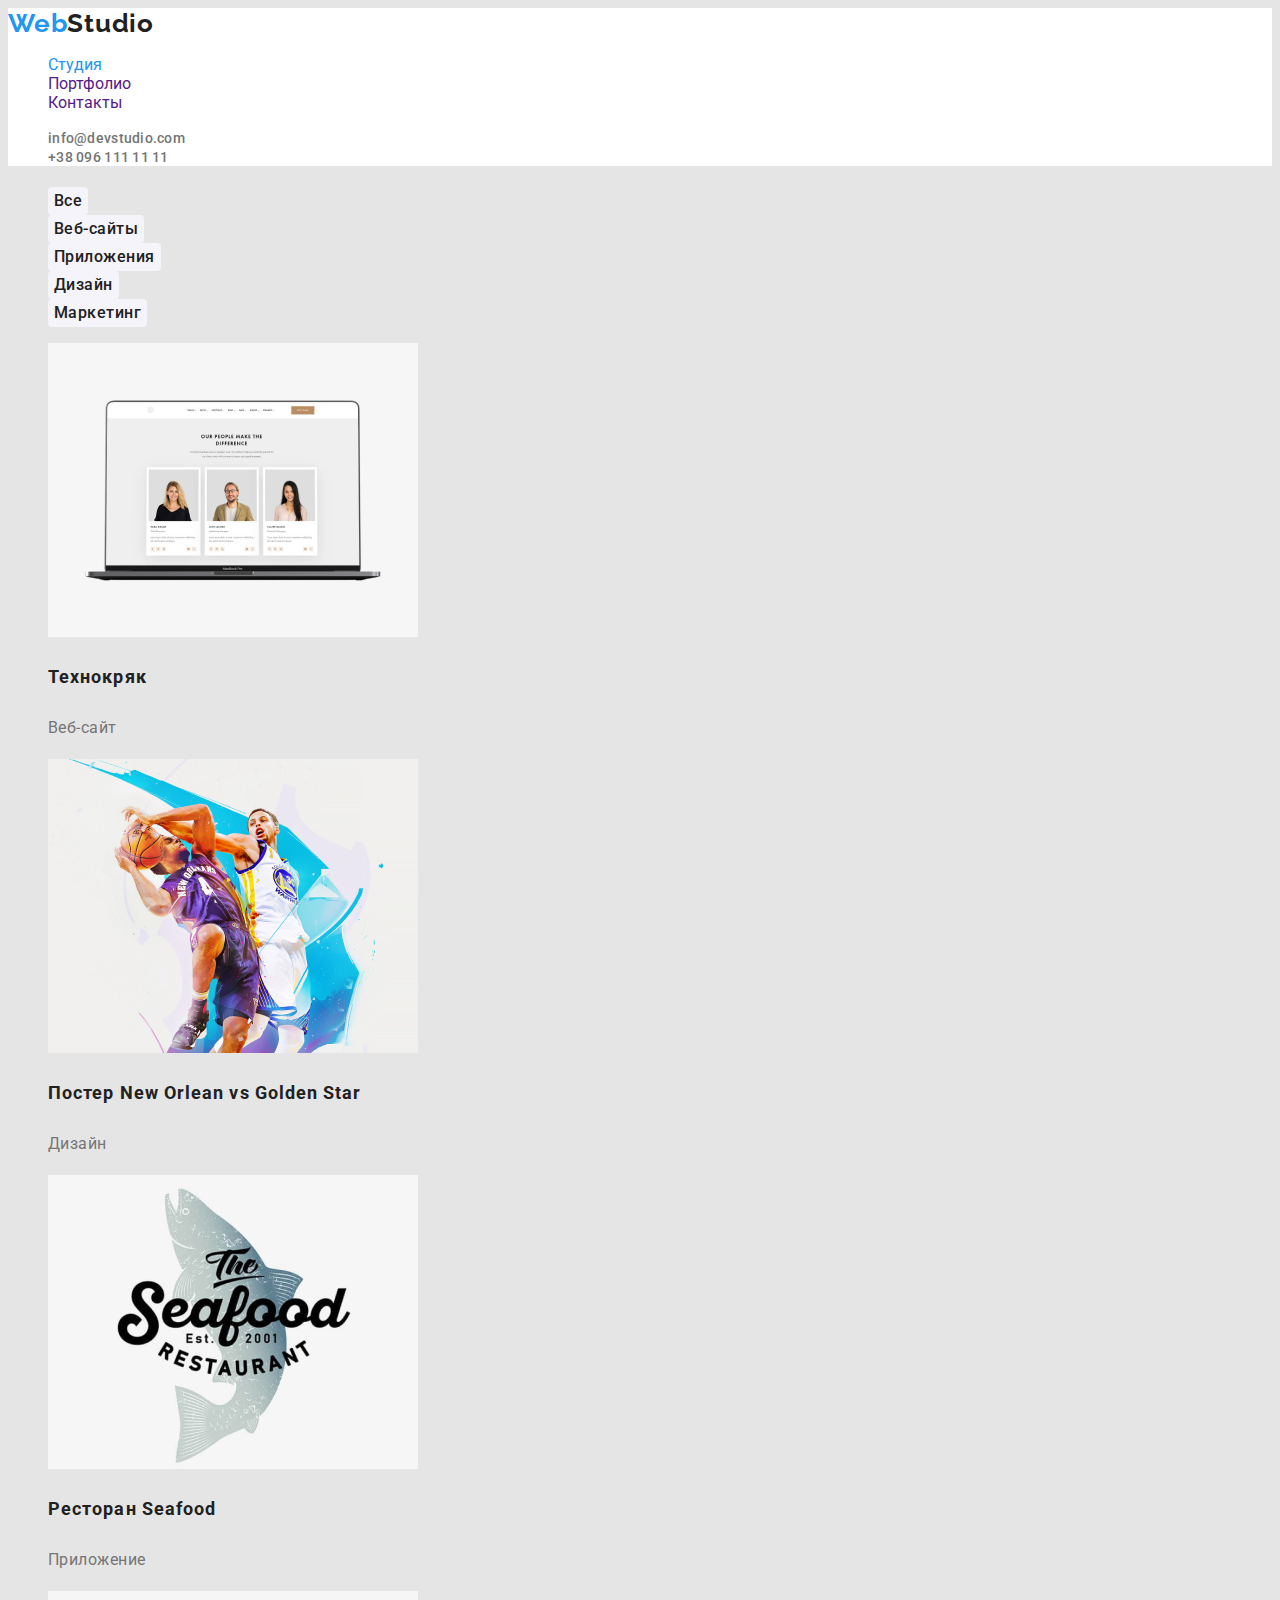
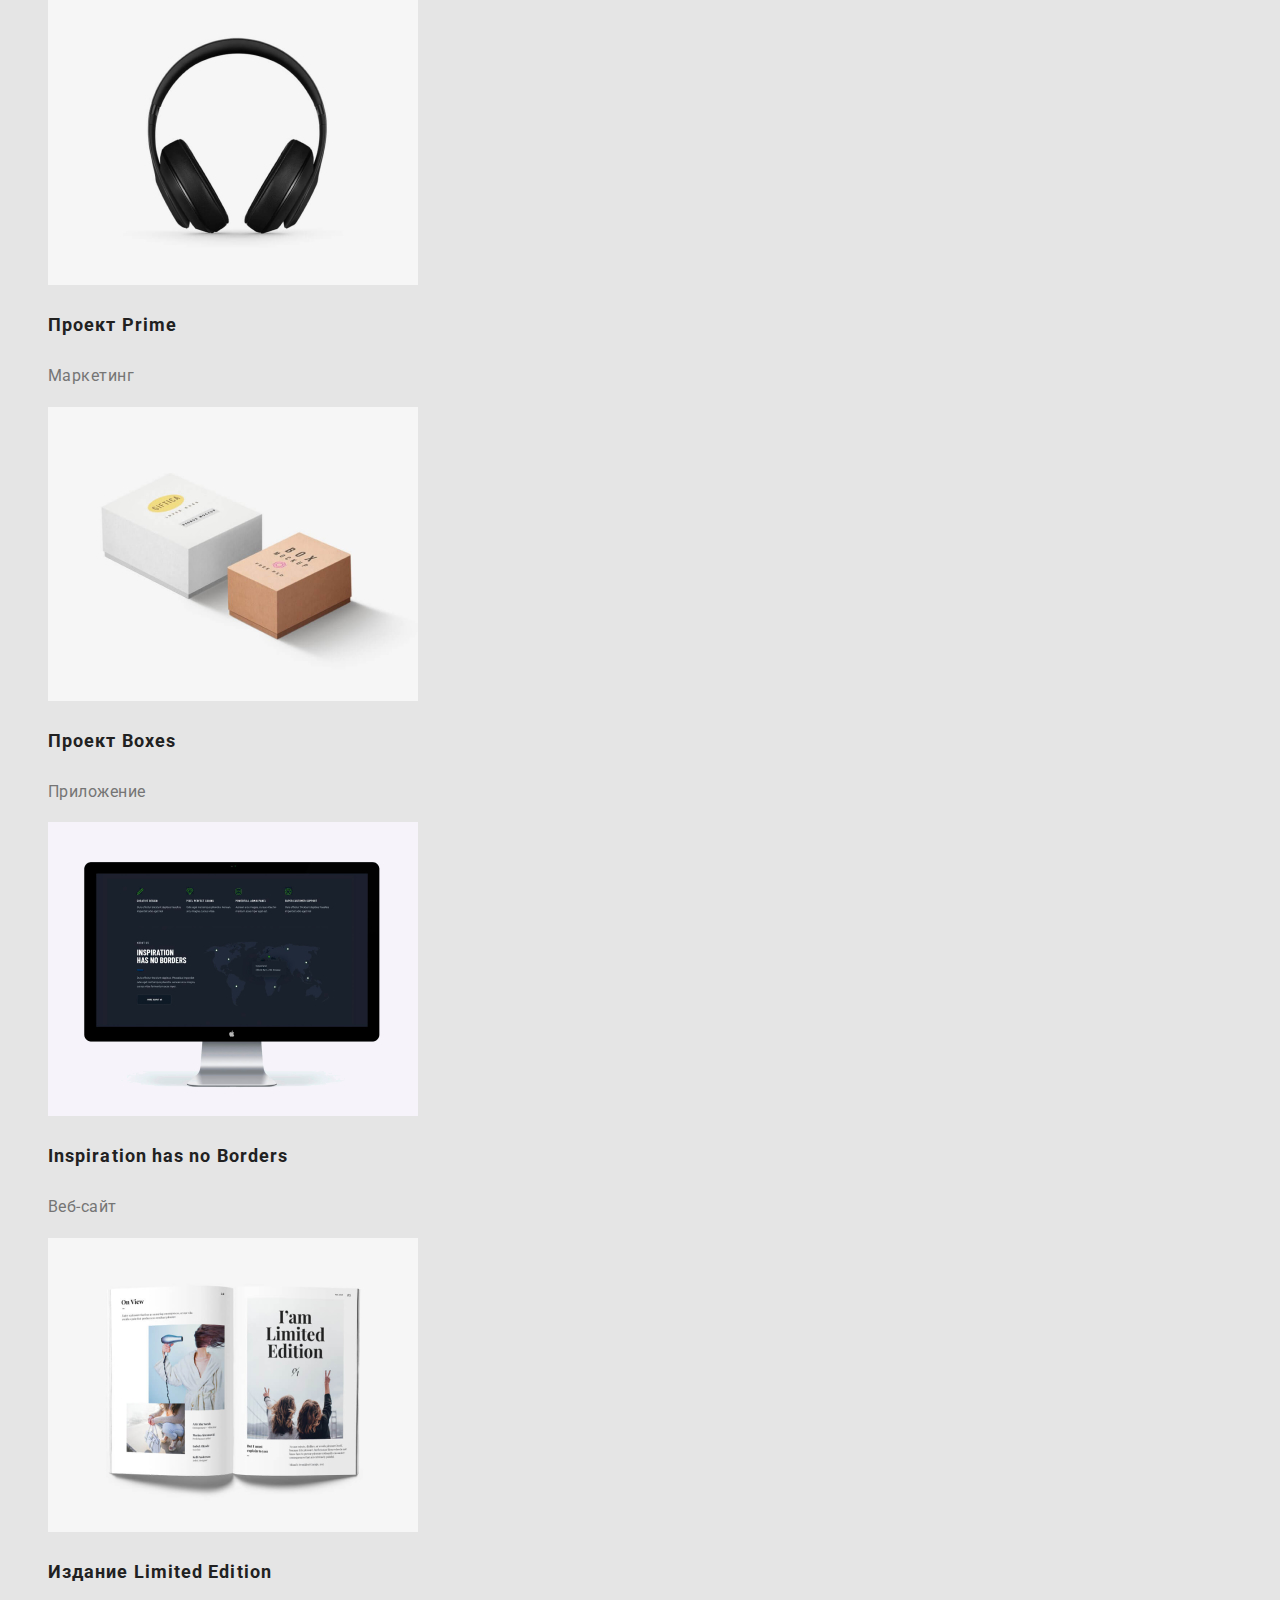
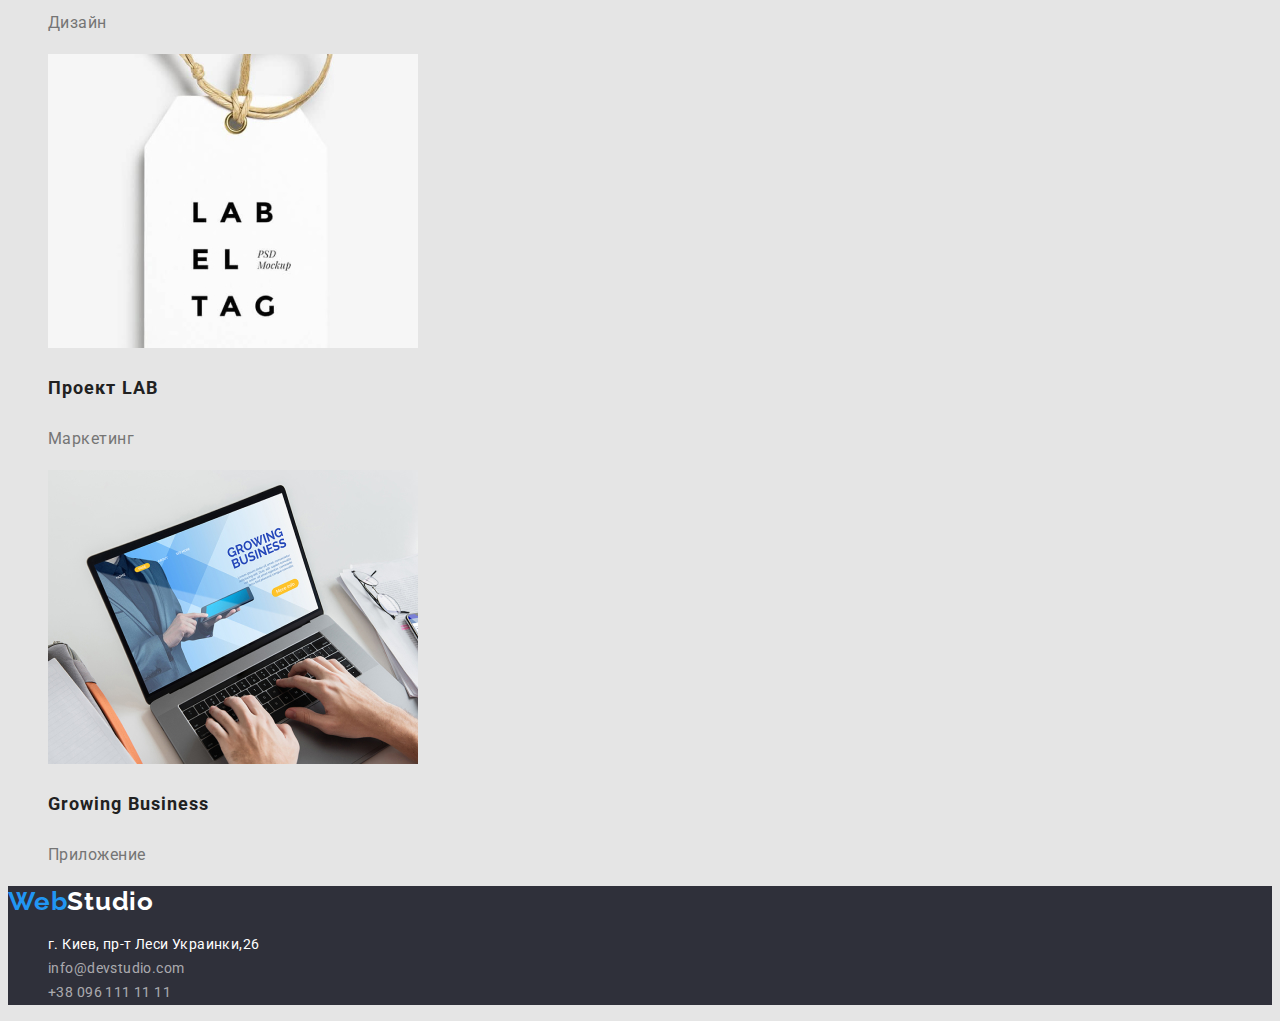
==== portfolio.html @ 3887c376 "друга ДЗ, варінт1" ====
<!DOCTYPE html>
<html lang="ru">
<head>
    <meta charset="UTF-8">
    <meta http-equiv="X-UA-Compatible" content="IE=edge">
    <meta name="viewport" content="width=device-width, initial-scale=1.0">
    <title>portfolio</title>
    <style>
         a {
            text-decoration: none;
        }
    </style>
    <link rel="preconnect" href="https://fonts.googleapis.com">
    <link rel="preconnect" href="https://fonts.gstatic.com" crossorigin>
    <link href="https://fonts.googleapis.com/css2?family=Raleway:wght@700&family=Roboto:wght@400;500;700;900&display=swap" rel="stylesheet">
    <link rel="stylesheet" href="./css/styles.css">
</head>
<body class="page">
<!--хедер-->
    <header class="page-header">
            <nav class="nav">
                <a href="/" class="logo"><span class="logos">Web</span>Studio</a>
                <ul class="site-nav list">
                    <li><a href="" class="link current">Студия</a></li>
                    <li><a href="" class="link">Портфолио</a></li>
                    <li><a href="" class="link">Контакты</a></li>
                </ul>
            </nav>
            <ul class="contacts list">
                <li><a href="info@devstudio.com" class="contact">info@devstudio.com</a></li>
                <li><a href="tel:+380961111111" class="contact">+38 096 111 11 11</a></li>
            </ul>
    </header>
<!--головний контент сторінки-->
    <main class="main">
        <h1 class="buttons-title"></h1>
            <ul class="button-items list">
                <li class="button-item">
                    <button type="button" class="button-primery">Все</button>
                </li>
                <li class="button-item">
                    <button type="button" class="button-primery">Веб-сайты</button>
                </li>
                <li class="button-item">
                    <button type="button" class="button-primery">Приложения</button>
                </li>
                <li class="button-item">
                    <button type="button" class="button-primery">Дизайн</button>
                </li>
                <li class="button-item">
                    <button type="button" class="button-primery">Маркетинг</button>
                </li>
            </ul>
        
            <!--Наши проекты-->
            <ul class="project-list list">
                <li class="project-item">
                    <img src="./images/portfolio1.jpg" alt="фото Технокряк" width="370">
                    <h3 class="headline-portfolio">Технокряк</h3>
                    <p class="tagline-portfolio">Веб-сайт</p>
                </li>
                <li class="project-item">
                    <img src="./images/portfolio2.jpg" alt="фото Постер New Orlean vs Golden Star" width="370">
                    <h3 class="headline-portfolio">Постер New Orlean vs Golden Star</h3>
                    <p class="tagline-portfolio">Дизайн</p>
                </li>
                <li class="project-item">
                    <img src="./images/portfolio3.jpg" alt="фото Ресторан Seafood" width="370">
                    <h3 class="headline-portfolio">Ресторан Seafood</h3>
                    <p class="tagline-portfolio">Приложение</p>
                </li>
                <li class="project-item">
                    <img src="./images/portfolio4.jpg" alt="фото Проект Prime<" width="370">
                    <h3 class="headline-portfolio">Проект Prime</h3>
                    <p class="tagline-portfolio">Маркетинг</p>
                </li>
                <li class="project-item">
                    <img src="./images/portfolio5.jpg" alt="фото Проект Boxes" width="370">
                    <h3 class="headline-portfolio">Проект Boxes</h3>
                    <p class="tagline-portfolio">Приложение</p>
                </li>
                <li class="project-item">
                    <img src="./images/portfolio6.jpg" alt="фото Inspiration has no Borders" width="370">
                    <h3 class="headline-portfolio">Inspiration has no Borders</h3>
                    <p class="tagline-portfolio">Веб-сайт</p>
                </li>
                <li class="project-item">
                    <img src="./images/portfolio7.jpg" alt="фото Издание Limited Edition" width="370">
                    <h3 class="headline-portfolio">Издание Limited Edition</h3>
                    <p class="tagline-portfolio">Дизайн</p>
                </li>
                <li class="project-item">
                    <img src="./images/portfolio8.jpg" alt="фото Проект LAB" width="370">
                    <h3 class="headline-portfolio">Проект LAB</h3>
                    <p class="tagline-portfolio">Маркетинг</p>
                </li>
                <li class="project-item">
                    <img src="./images/portfolio9.jpg" alt="фото Growing Business" width="370">
                    <h3 class="headline-portfolio">Growing Business</h3>
                    <p class="tagline-portfolio">Приложение</p>
                </li>
            </ul>
    </main>
<!--футер-->
    <footer class="footer-menu">
         <a href="/" class="footer-logo"> <span class="logos">Web</span>Studio</a>
         <address class="address">
            <ul class="address-list list">
                <li><a class="footer-address" href="https://goo.gl/maps/79SEyr8F4r5ZJnbD9">г. Киев, пр-т Леси Украинки,26</a></li>
                <li><a class="footer-contact" href="mailto:info@devstudio.com">info@devstudio.com</a></li>
                <li><a class="footer-contact" href="tel:+380961111111">+38 096 111 11 11</a></li>
             </ul>
          </address>
    </footer>
</body>
</html>
---- css/styles.css ----
:root {
  --primary-text-color: #212121;
  --secondory-text-color: #757575;
  --text-title-color: #ffffff;
  --accent-color: #2196f3;
  --primary-bg-color: #ffffff;
  --secondary-bg-color: #f5f4fa;
  --top-line-bg-color: #e5e5e5;
  --footer-bg-color: #2f303a;
}

.page {
  font-family: Roboto, sans-serif;
  color: var(--primary-text-color);
  background-color: var(--top-line-bg-color);
}

.list {
  list-style: none;
}

/* ------Стилі для index.html------ */

/* ------хедер------ */
.page-header {
  background-color: var(--primary-bg-color);
}
.logo {
  font-family: "Raleway";
  font-weight: 700;
  font-size: 26px;
  line-height: 1.19;
  letter-spacing: 0.03em;
  color: var(--primary-text-color);
}

.logos {
  color: var(--accent-color);
}

.link .site-nav {
  font-weight: 500;
  font-size: 14px;
  line-height: 1.4;
  letter-spacing: 0.02em;
  color: var(--primary-text-color);
}

.site-nav .link:hover,
.site-nav .link:focus {
  color: var(--accent-color);
}

.current {
  color: var(--accent-color);
}

.contacts .contact {
  font-weight: 500;
  font-size: 14px;
  line-height: 1.14;
  letter-spacing: 0.02em;
  color: var(--secondory-text-color);
}
.contacts .contact:hover,
.contacts .contact:focus {
  color: var(--accent-color);
}

/* ------секція герой------ */

.hero {
  background-color: var(--footer-bg-color);
}

.hero-title {
  font-weight: 900;
  font-size: 44px;
  line-height: 1.36;
  text-align: center;
  letter-spacing: 0.06em;
  text-transform: uppercase;
  color: var(--text-title-color);
}

.button {
  font-family: Roboto;
  font-weight: bold;
  font-size: 16px;
  line-height: 1.87;
  display: flex;
  align-items: center;
  text-align: center;
  letter-spacing: 0.06em;
  color: var(--text-title-color);
  background-color: var(--accent-color);
  cursor: pointer;
  border-radius: 4px;
  border-width: 0;
}

/* ------фішки компанії------ */

.visually-hidden {
  position: absolute;
  white-space: nowrap;
  width: 1px;
  height: 1px;
  overflow: hidden;
  border: 0;
  padding: 0;
  clip: rect(0 0 0 0);
  clip-path: inset(50%);
  margin: -1px;
}

.title {
  font-family: Roboto;
  font-style: normal;
  font-weight: 700;
  font-size: 14px;
  line-height: 1.14;
  letter-spacing: 0.03em;
  text-transform: uppercase;
  color: var(--primary-text-color);
}

.text {
  font-family: Roboto;
  font-style: normal;
  font-weight: 400;
  font-size: 14px;
  line-height: 1.71;
  letter-spacing: 0.03em;
  color: var(--secondory-text-color);
}

.feature-list .title {
  color: var(--primary-text-color);
}

.feature-list .text {
  color: var(--secondory-text-color);
}

/* ------діяльність компанії------ */

.work {
  font-family: "Roboto";
  font-style: normal;
  font-weight: 700;
  font-size: 36px;
  line-height: 1.16;
  text-align: center;
  letter-spacing: 0.03em;
  color: var(--primary-text-color);
}

/* ------члени компанії------ */

.user {
  background-color: var(--secondary-bg-color);
}

.galery {
  font-family: "Roboto";
  font-style: normal;
  font-weight: 700;
  font-size: 36px;
  line-height: 1.16;
  text-align: center;
  letter-spacing: 0.03em;
  color: var(--primary-text-color);
}

.galery-item {
  background-color: var(--primary-bg-color);
}

.headline {
  font-weight: 500;
  font-size: 16px;
  line-height: 19px;
  text-align: center;
  letter-spacing: 0.03em;
  color: var(--primary-text-color);
}

.tagline {
  font-weight: 400;
  font-size: 16px;
  line-height: 19px;
  text-align: center;
  letter-spacing: 0.03em;
  color: var(--secondory-text-color);
}

/* ------футер------ */

.footer-menu {
  background-color: var(--footer-bg-color);
}

.footer-logo {
  font-family: Raleway;
  font-style: normal;
  font-weight: 700;
  font-size: 26px;
  line-height: 1.19;
  letter-spacing: 0.03em;
  color: var(--text-title-color);
}

.footer-address {
  font-family: "Roboto";
  font-style: normal;
  font-weight: 400;
  font-size: 14px;
  line-height: 1.71;
  letter-spacing: 0.03em;
  color: var(--text-title-color);
}

.footer-contact {
  font-family: "Roboto";
  font-style: normal;
  font-weight: 400;
  font-size: 14px;
  line-height: 1.71;
  letter-spacing: 0.03em;
  color: rgba(255, 255, 255, 0.6);
}
.address-list .footer-address:focus,
.address-list .footer-address:hover {
  color: var(--accent-color);
}

.footer-contact:focus,
.footer-contact:hover {
  color: var(--accent-color);
}

/* ------CSS для portfolio.html------ */
/* ------хедер підтягує стилі з CSS index.html ------ */
/* ------кнопки------ */
.button-primery {
  font-family: "Roboto";
  font-style: normal;
  font-weight: 500;
  font-size: 16px;
  line-height: 1.62;
  text-align: center;
  letter-spacing: 0.03em;
  color: var(--primary-text-color);
  cursor: pointer;
  border-radius: 4px;
  border-width: 0;
}

.button-primery {
  background-color: var(--secondary-bg-color);
}

.button-primery:hover,
.button-primery:focus {
  color: var(--text-title-color);
  background-color: var(--accent-color);
}

/* ------Наши проекты------ */

.project-item {
  background-color: var (--primary-bg-color);
}
.headline-portfolio {
  font-family: "Roboto";
  font-style: normal;
  font-weight: 700;
  font-size: 18px;
  line-height: 2;
  letter-spacing: 0.06em;
  color: var(--primary-text-color);
}

.tagline-portfolio {
  font-family: "Roboto";
  font-style: normal;
  font-weight: 400;
  font-size: 16px;
  line-height: 1.87;
  letter-spacing: 0.03em;
  color: var(--secondory-text-color);
}

/* ------футер підтягує стилі з CSS index.html------ */
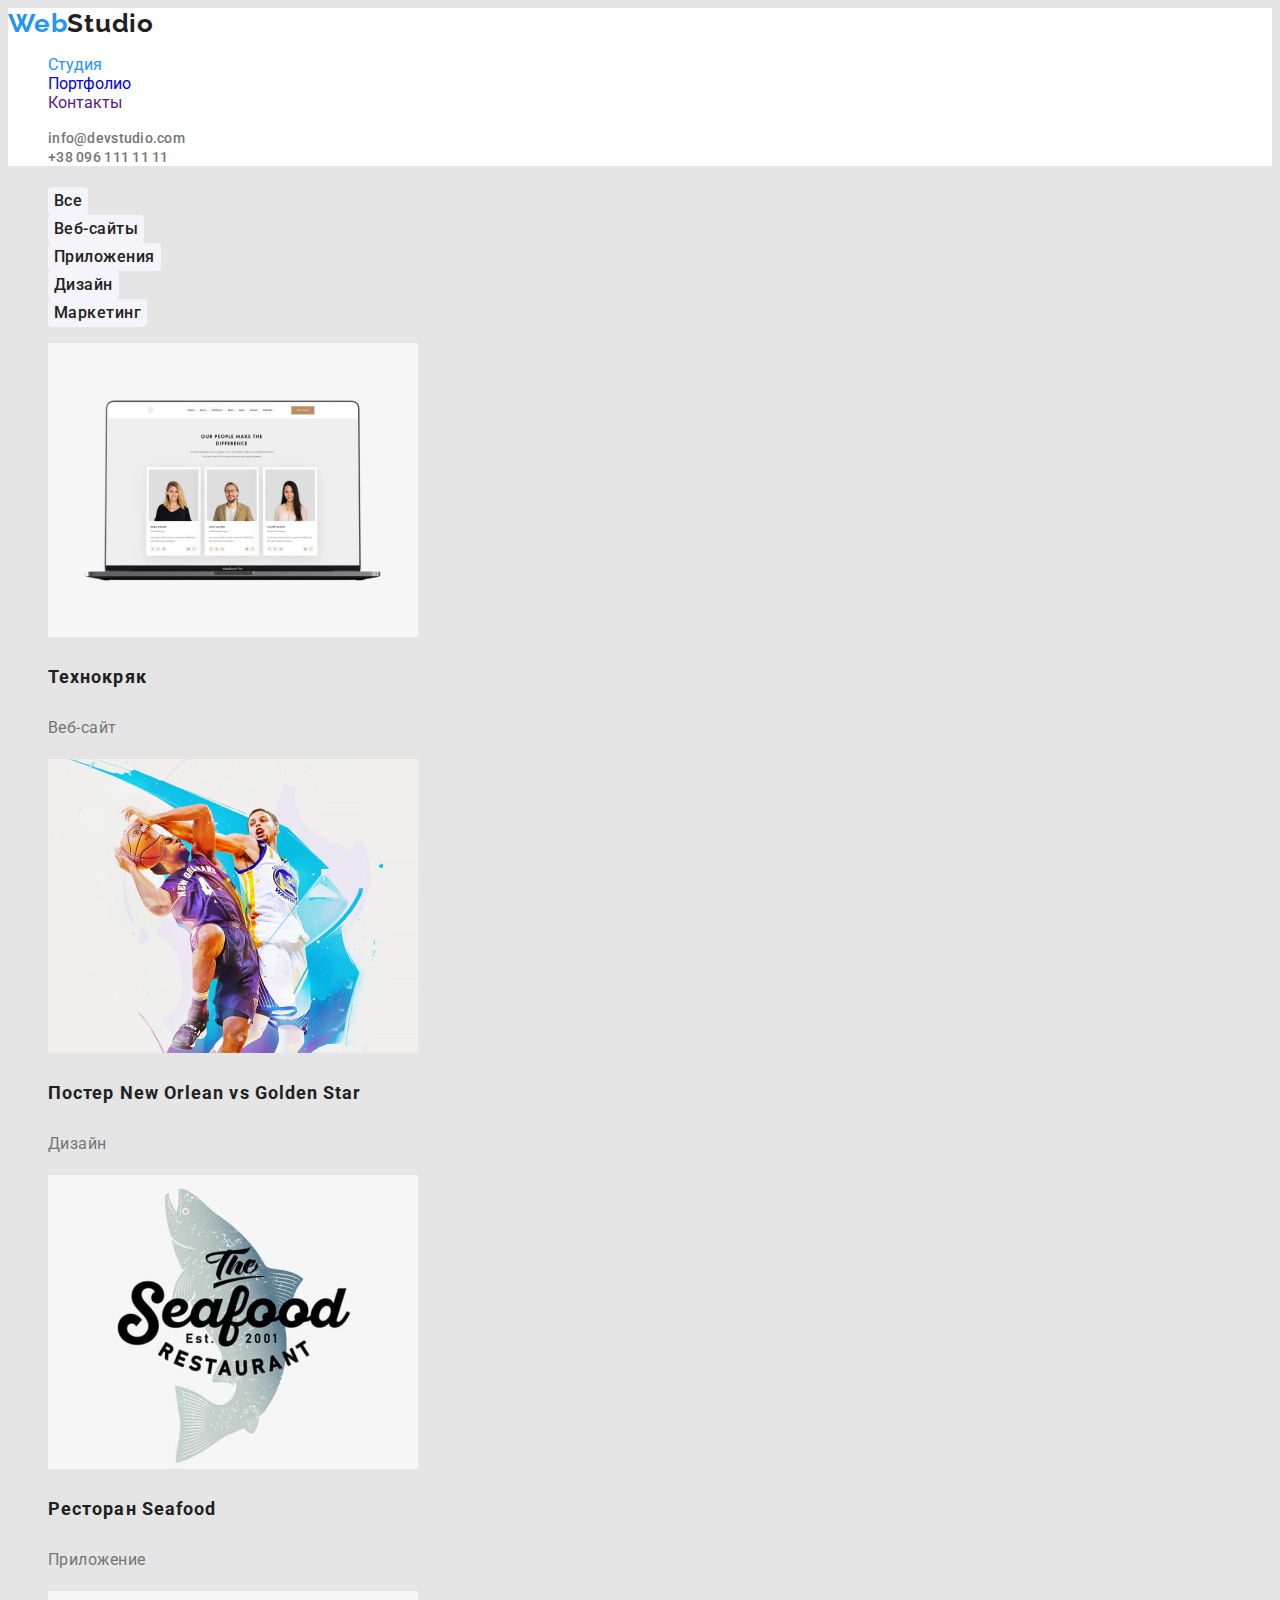
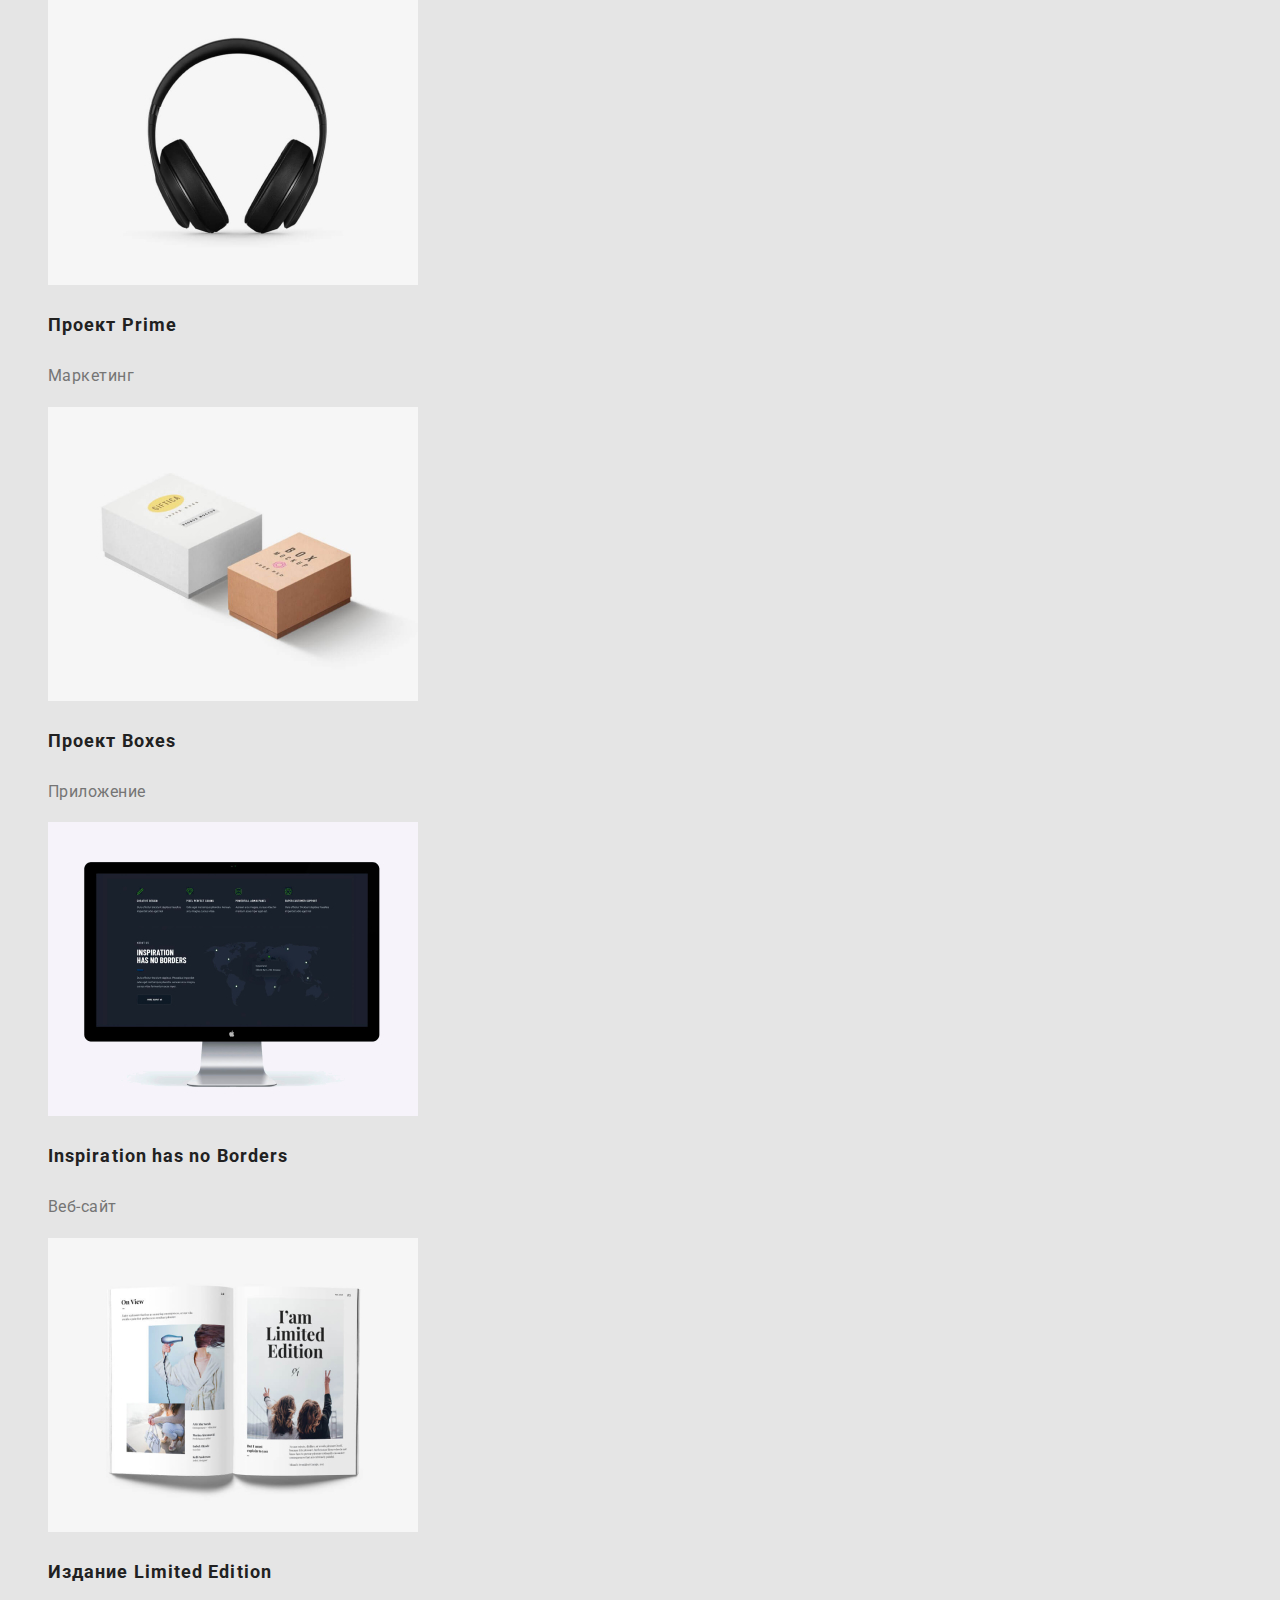
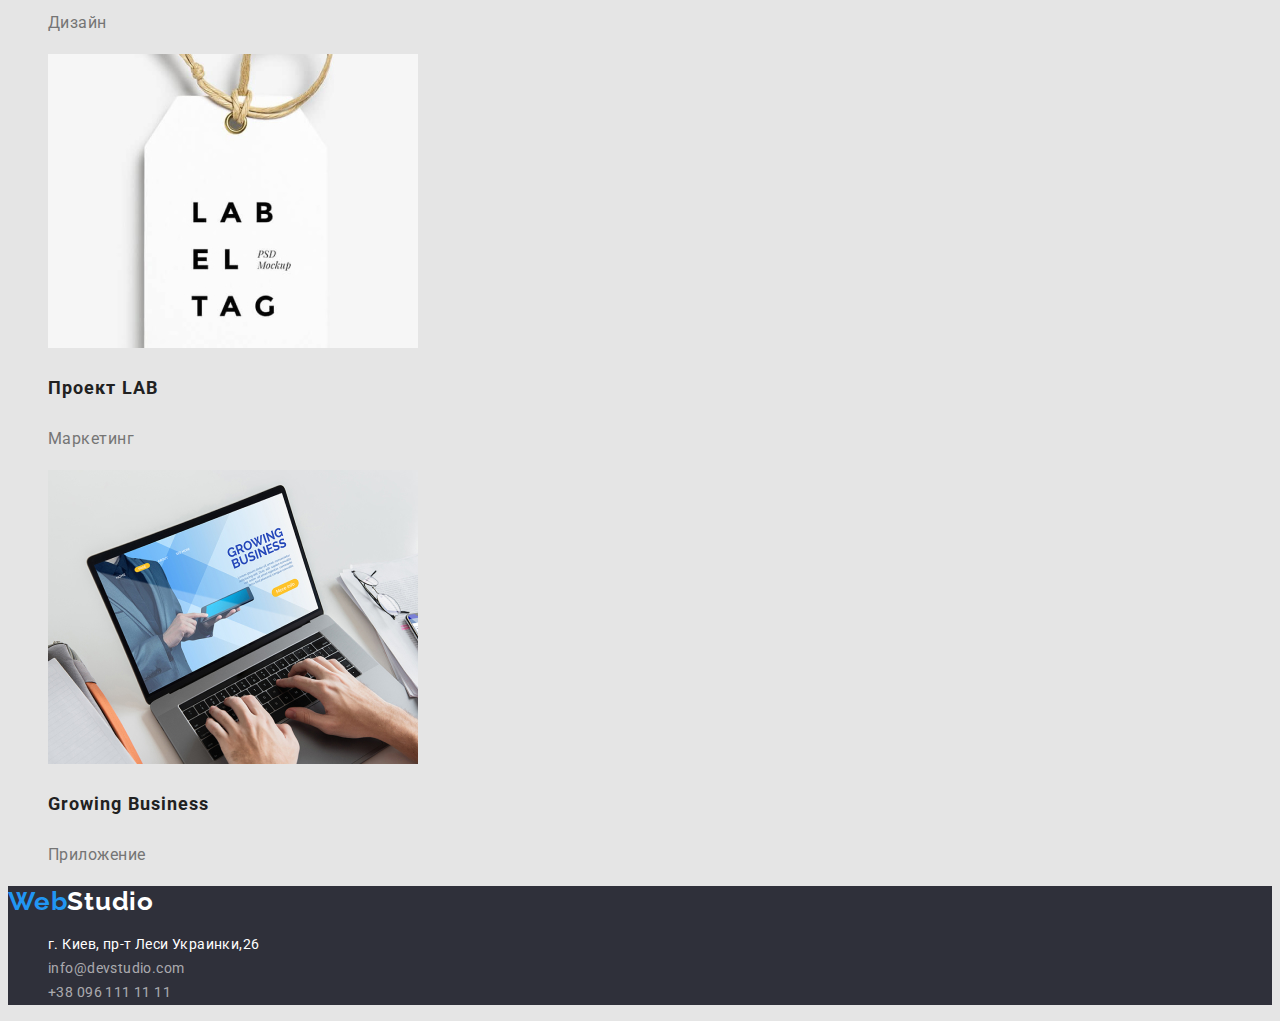
==== commit cd3c3c0e: "Додали посилання для переходів на студію і портфоліо" ====
--- a/portfolio.html
+++ b/portfolio.html
@@ -21,8 +21,8 @@
             <nav class="nav">
                 <a href="/" class="logo"><span class="logos">Web</span>Studio</a>
                 <ul class="site-nav list">
-                    <li><a href="" class="link current">Студия</a></li>
-                    <li><a href="" class="link">Портфолио</a></li>
+                    <li><a href="./index.html" class="link current">Студия</a></li>
+                    <li><a href="./portfolio.html" class="link">Портфолио</a></li>
                     <li><a href="" class="link">Контакты</a></li>
                 </ul>
             </nav>
--- a/css/styles.css
+++ b/css/styles.css
@@ -241,7 +241,9 @@
 }
 
 /* ------CSS для portfolio.html------ */
+
 /* ------хедер підтягує стилі з CSS index.html ------ */
+
 /* ------кнопки------ */
 .button-primery {
   font-family: "Roboto";
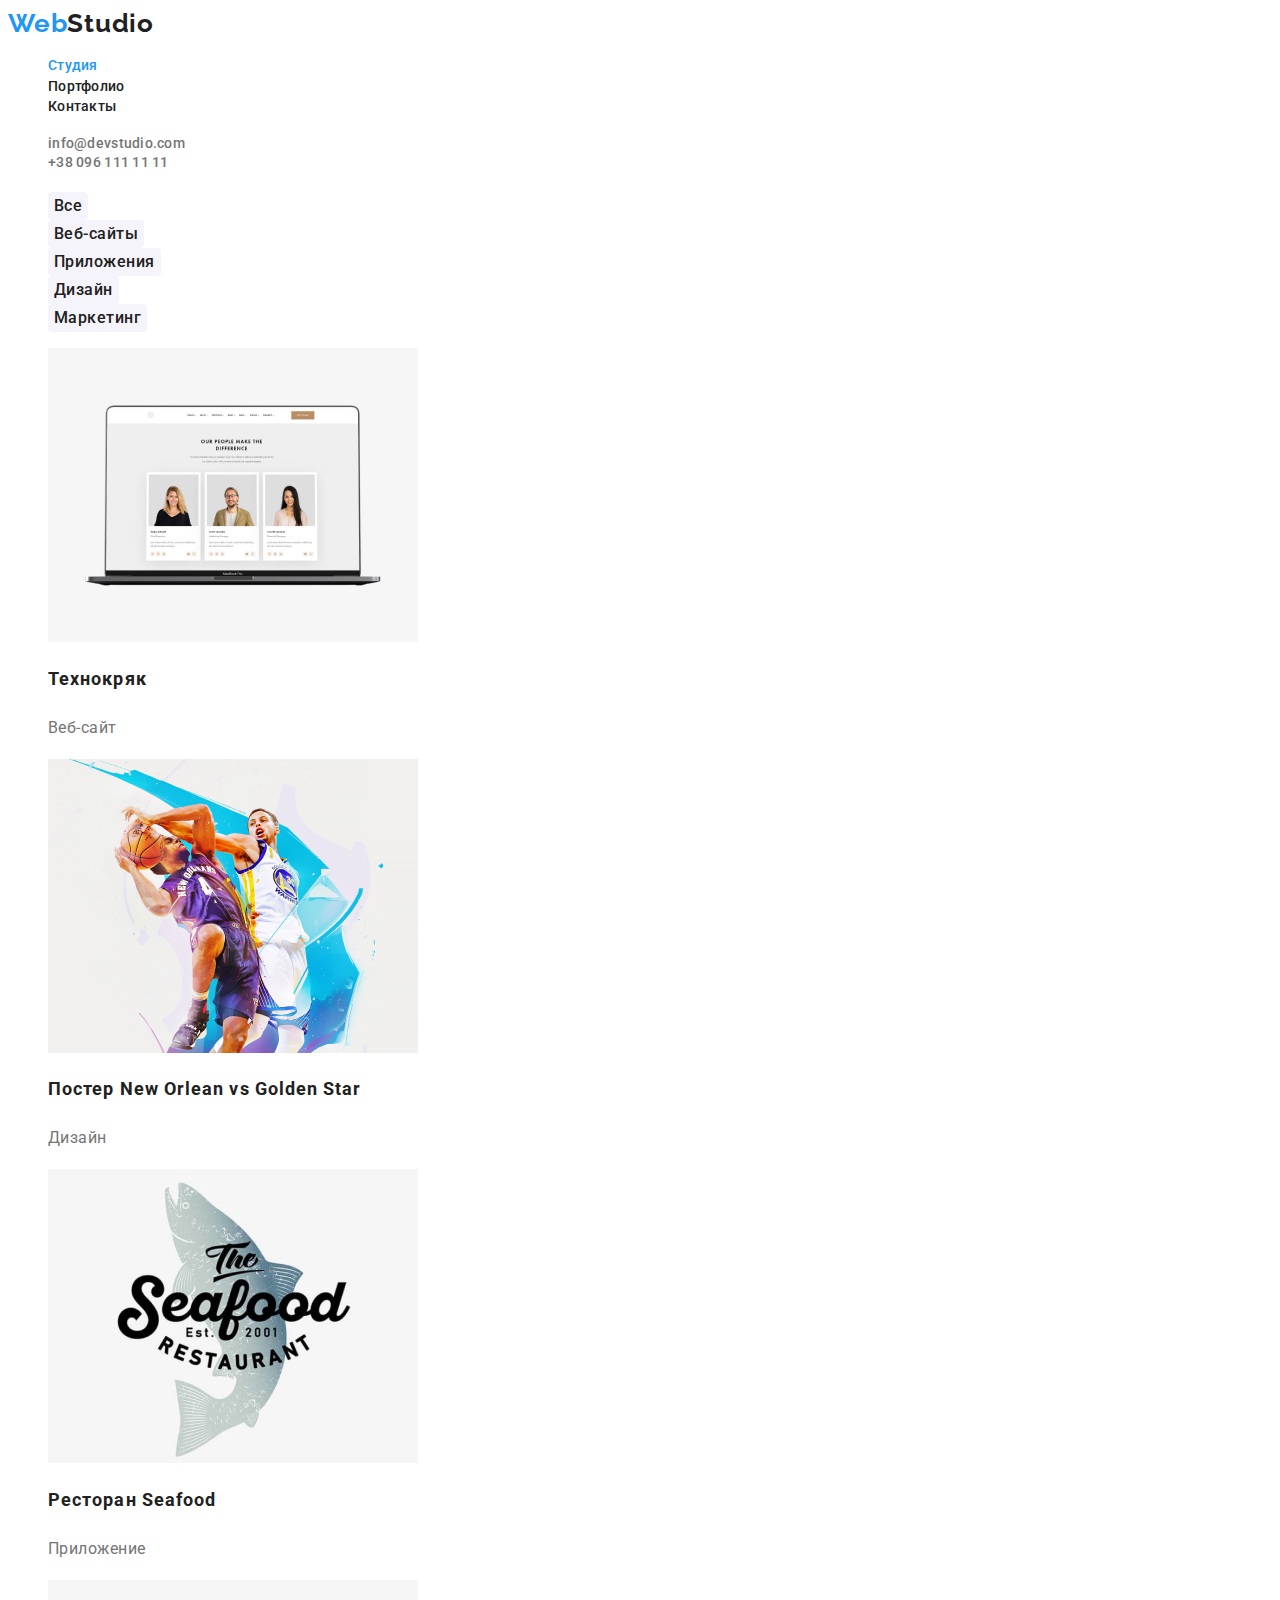
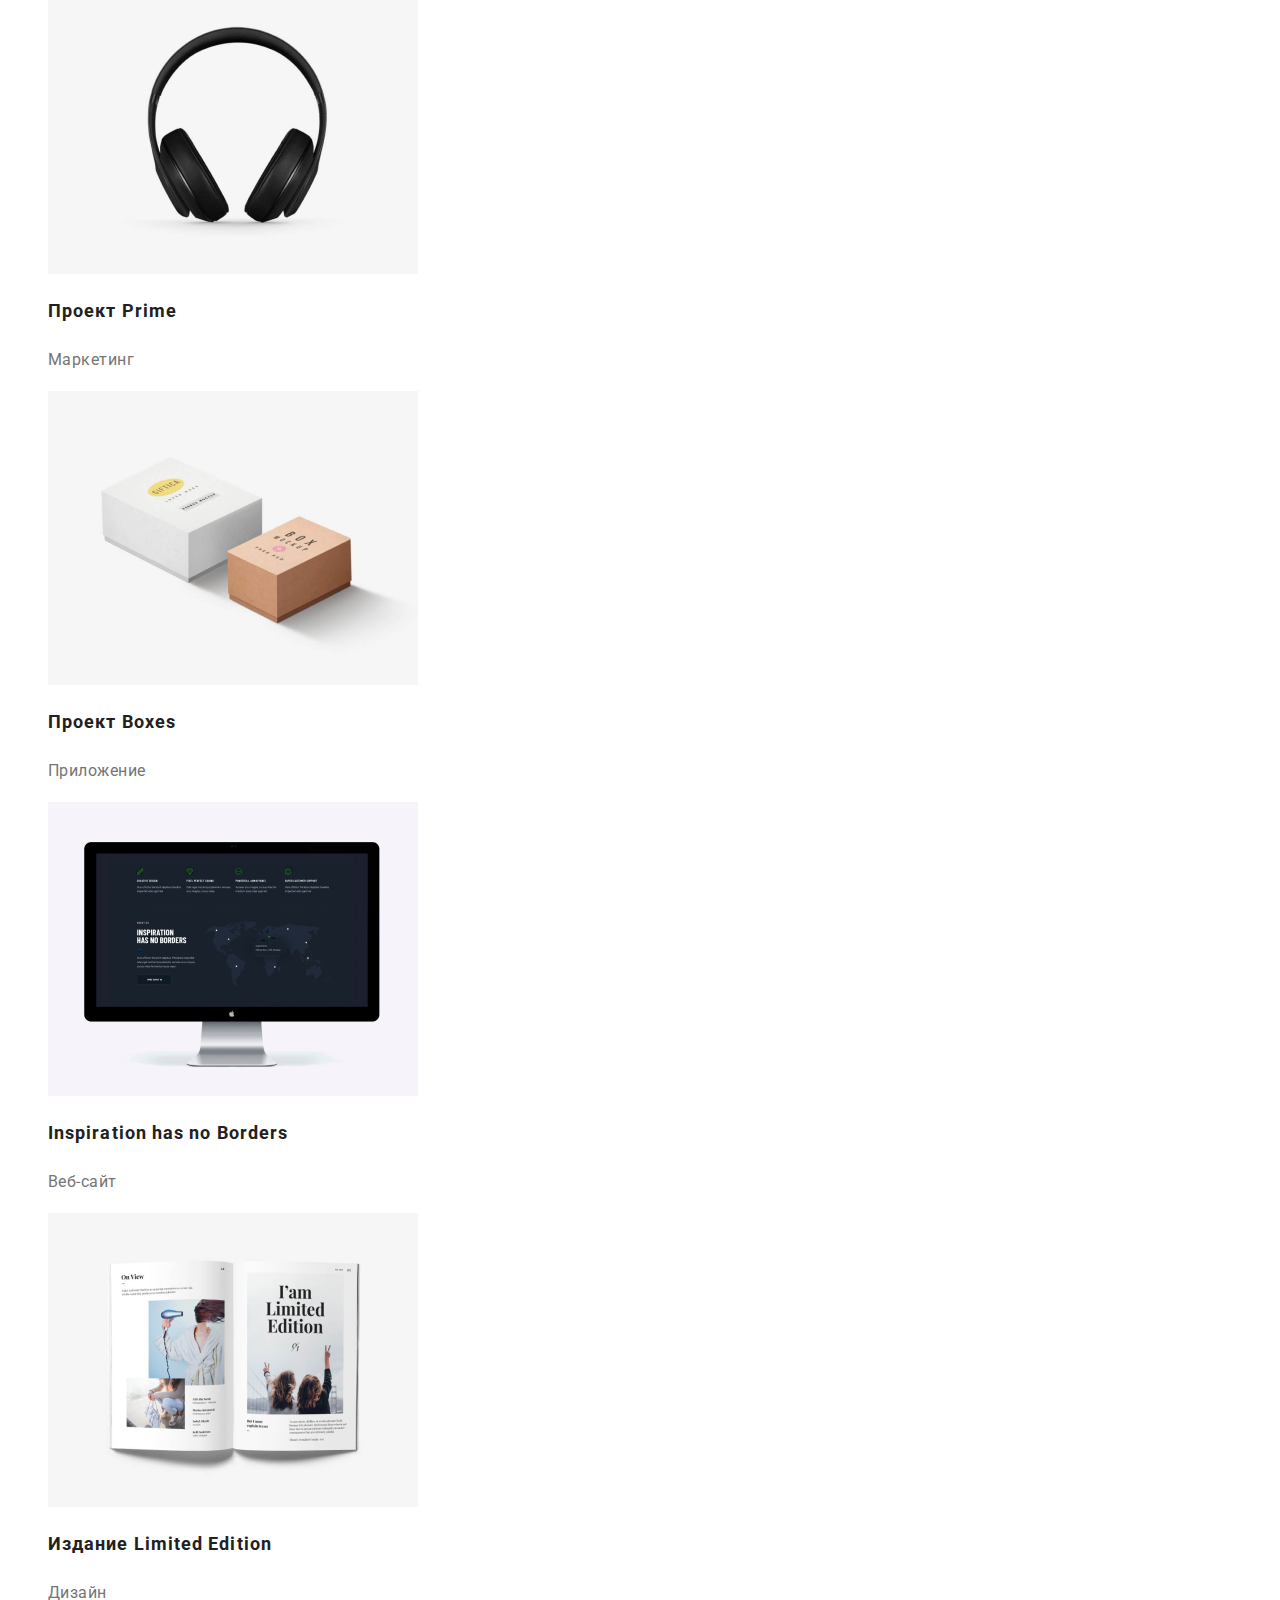
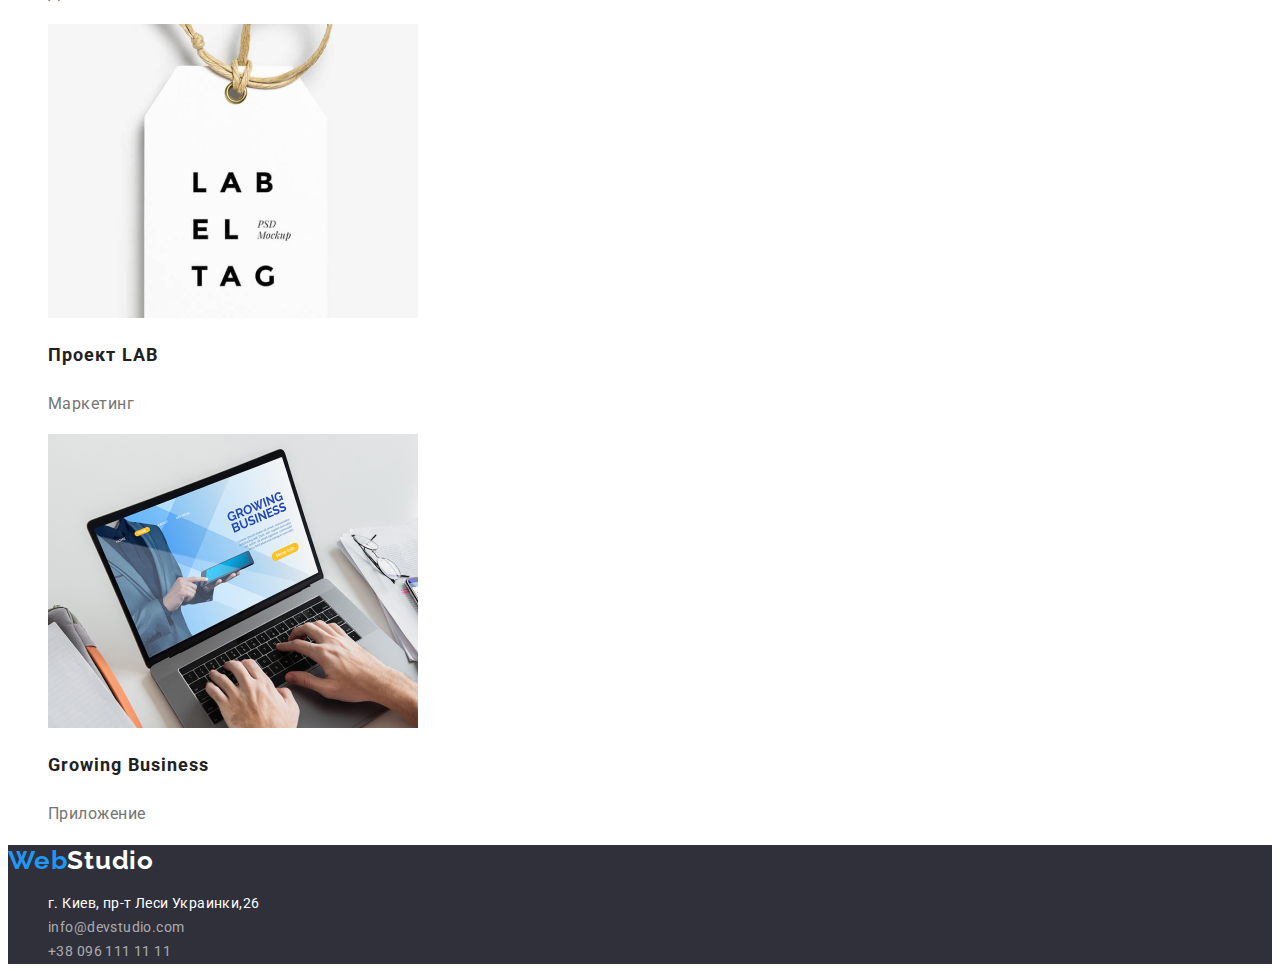
==== commit 388ab05b: "випралення правок ДЗ2" ====
--- a/portfolio.html
+++ b/portfolio.html
@@ -33,6 +33,7 @@
     </header>
 <!--головний контент сторінки-->
     <main class="main">
+      <section>
         <h1 class="buttons-title"></h1>
             <ul class="button-items list">
                 <li class="button-item">
@@ -56,50 +57,51 @@
             <ul class="project-list list">
                 <li class="project-item">
                     <img src="./images/portfolio1.jpg" alt="фото Технокряк" width="370">
-                    <h3 class="headline-portfolio">Технокряк</h3>
+                    <h2 class="headline-portfolio">Технокряк</h2>
                     <p class="tagline-portfolio">Веб-сайт</p>
                 </li>
                 <li class="project-item">
                     <img src="./images/portfolio2.jpg" alt="фото Постер New Orlean vs Golden Star" width="370">
-                    <h3 class="headline-portfolio">Постер New Orlean vs Golden Star</h3>
+                    <h2 class="headline-portfolio">Постер New Orlean vs Golden Star</h2>
                     <p class="tagline-portfolio">Дизайн</p>
                 </li>
                 <li class="project-item">
                     <img src="./images/portfolio3.jpg" alt="фото Ресторан Seafood" width="370">
-                    <h3 class="headline-portfolio">Ресторан Seafood</h3>
+                    <h2 class="headline-portfolio">Ресторан Seafood</h2>
                     <p class="tagline-portfolio">Приложение</p>
                 </li>
                 <li class="project-item">
                     <img src="./images/portfolio4.jpg" alt="фото Проект Prime<" width="370">
-                    <h3 class="headline-portfolio">Проект Prime</h3>
+                    <h2 class="headline-portfolio">Проект Prime</h2>
                     <p class="tagline-portfolio">Маркетинг</p>
                 </li>
                 <li class="project-item">
                     <img src="./images/portfolio5.jpg" alt="фото Проект Boxes" width="370">
-                    <h3 class="headline-portfolio">Проект Boxes</h3>
+                    <h2 class="headline-portfolio">Проект Boxes</h2>
                     <p class="tagline-portfolio">Приложение</p>
                 </li>
                 <li class="project-item">
                     <img src="./images/portfolio6.jpg" alt="фото Inspiration has no Borders" width="370">
-                    <h3 class="headline-portfolio">Inspiration has no Borders</h3>
+                    <h2 class="headline-portfolio">Inspiration has no Borders</h2>
                     <p class="tagline-portfolio">Веб-сайт</p>
                 </li>
                 <li class="project-item">
                     <img src="./images/portfolio7.jpg" alt="фото Издание Limited Edition" width="370">
-                    <h3 class="headline-portfolio">Издание Limited Edition</h3>
+                    <h2 class="headline-portfolio">Издание Limited Edition</h2>
                     <p class="tagline-portfolio">Дизайн</p>
                 </li>
                 <li class="project-item">
                     <img src="./images/portfolio8.jpg" alt="фото Проект LAB" width="370">
-                    <h3 class="headline-portfolio">Проект LAB</h3>
+                    <h2 class="headline-portfolio">Проект LAB</h2>
                     <p class="tagline-portfolio">Маркетинг</p>
                 </li>
                 <li class="project-item">
                     <img src="./images/portfolio9.jpg" alt="фото Growing Business" width="370">
-                    <h3 class="headline-portfolio">Growing Business</h3>
+                    <h2 class="headline-portfolio">Growing Business</h2>
                     <p class="tagline-portfolio">Приложение</p>
                 </li>
             </ul>
+          </section>
     </main>
 <!--футер-->
     <footer class="footer-menu">
--- a/css/styles.css
+++ b/css/styles.css
@@ -5,14 +5,12 @@
   --accent-color: #2196f3;
   --primary-bg-color: #ffffff;
   --secondary-bg-color: #f5f4fa;
-  --top-line-bg-color: #e5e5e5;
   --footer-bg-color: #2f303a;
 }
 
 .page {
   font-family: Roboto, sans-serif;
   color: var(--primary-text-color);
-  background-color: var(--top-line-bg-color);
 }
 
 .list {
@@ -38,7 +36,7 @@
   color: var(--accent-color);
 }
 
-.link .site-nav {
+.link {
   font-weight: 500;
   font-size: 14px;
   line-height: 1.4;
@@ -46,8 +44,8 @@
   color: var(--primary-text-color);
 }
 
-.site-nav .link:hover,
-.site-nav .link:focus {
+.link:hover,
+.link:focus {
   color: var(--accent-color);
 }
 
@@ -55,15 +53,15 @@
   color: var(--accent-color);
 }
 
-.contacts .contact {
+.contact {
   font-weight: 500;
   font-size: 14px;
   line-height: 1.14;
   letter-spacing: 0.02em;
   color: var(--secondory-text-color);
 }
-.contacts .contact:hover,
-.contacts .contact:focus {
+.contact:hover,
+.contact:focus {
   color: var(--accent-color);
 }
 
@@ -85,7 +83,7 @@
 
 .button {
   font-family: Roboto;
-  font-weight: bold;
+  font-weight: 700;
   font-size: 16px;
   line-height: 1.87;
   display: flex;
@@ -115,123 +113,110 @@
 }
 
 .title {
+  font-weight: 700;
+  font-size: 14px;
+  line-height: 1.14;
+  letter-spacing: 0.03em;
+  text-transform: uppercase;
+  color: var(--primary-text-color);
+}
+
+.text {
+  font-size: 14px;
+  line-height: 1.71;
+  letter-spacing: 0.03em;
+  color: var(--secondory-text-color);
+}
+
+.title {
+  color: var(--primary-text-color);
+}
+
+.text {
+  color: var(--secondory-text-color);
+}
+
+/* ------діяльність компанії------ */
+
+.work {
+  font-weight: 700;
+  font-size: 36px;
+  line-height: 1.16;
+  text-align: center;
+  letter-spacing: 0.03em;
+  color: var(--primary-text-color);
+}
+
+/* ------члени компанії------ */
+
+.user {
+  background-color: var(--secondary-bg-color);
+}
+
+.galery {
+  font-weight: 700;
+  font-size: 36px;
+  line-height: 1.16;
+  text-align: center;
+  letter-spacing: 0.03em;
+  color: var(--primary-text-color);
+}
+
+.galery-item {
+  background-color: var(--primary-bg-color);
+}
+
+.headline {
+  font-weight: 500;
+  font-size: 16px;
+  line-height: 1.19;
+  text-align: center;
+  letter-spacing: 0.03em;
+  color: var(--primary-text-color);
+}
+
+.tagline {
+  font-size: 16px;
+  line-height: 1.19;
+  text-align: center;
+  letter-spacing: 0.03em;
+  color: var(--secondory-text-color);
+}
+
+/* ------футер------ */
+
+.footer-menu {
+  background-color: var(--footer-bg-color);
+}
+
+.footer-logo {
+  font-family: Raleway;
+  font-weight: 700;
+  font-size: 26px;
+  line-height: 1.19;
+  letter-spacing: 0.03em;
+  color: var(--text-title-color);
+}
+
+.footer-address {
   font-family: Roboto;
   font-style: normal;
-  font-weight: 700;
-  font-size: 14px;
-  line-height: 1.14;
-  letter-spacing: 0.03em;
-  text-transform: uppercase;
-  color: var(--primary-text-color);
-}
-
-.text {
+  font-size: 14px;
+  line-height: 1.71;
+  letter-spacing: 0.03em;
+  color: var(--text-title-color);
+}
+
+.footer-contact {
   font-family: Roboto;
   font-style: normal;
-  font-weight: 400;
   font-size: 14px;
   line-height: 1.71;
   letter-spacing: 0.03em;
-  color: var(--secondory-text-color);
-}
-
-.feature-list .title {
-  color: var(--primary-text-color);
-}
-
-.feature-list .text {
-  color: var(--secondory-text-color);
-}
-
-/* ------діяльність компанії------ */
-
-.work {
-  font-family: "Roboto";
-  font-style: normal;
-  font-weight: 700;
-  font-size: 36px;
-  line-height: 1.16;
-  text-align: center;
-  letter-spacing: 0.03em;
-  color: var(--primary-text-color);
-}
-
-/* ------члени компанії------ */
-
-.user {
-  background-color: var(--secondary-bg-color);
-}
-
-.galery {
-  font-family: "Roboto";
-  font-style: normal;
-  font-weight: 700;
-  font-size: 36px;
-  line-height: 1.16;
-  text-align: center;
-  letter-spacing: 0.03em;
-  color: var(--primary-text-color);
-}
-
-.galery-item {
-  background-color: var(--primary-bg-color);
-}
-
-.headline {
-  font-weight: 500;
-  font-size: 16px;
-  line-height: 19px;
-  text-align: center;
-  letter-spacing: 0.03em;
-  color: var(--primary-text-color);
-}
-
-.tagline {
-  font-weight: 400;
-  font-size: 16px;
-  line-height: 19px;
-  text-align: center;
-  letter-spacing: 0.03em;
-  color: var(--secondory-text-color);
-}
-
-/* ------футер------ */
-
-.footer-menu {
-  background-color: var(--footer-bg-color);
-}
-
-.footer-logo {
-  font-family: Raleway;
-  font-style: normal;
-  font-weight: 700;
-  font-size: 26px;
-  line-height: 1.19;
-  letter-spacing: 0.03em;
-  color: var(--text-title-color);
-}
-
-.footer-address {
-  font-family: "Roboto";
-  font-style: normal;
-  font-weight: 400;
-  font-size: 14px;
-  line-height: 1.71;
-  letter-spacing: 0.03em;
-  color: var(--text-title-color);
-}
-
-.footer-contact {
-  font-family: "Roboto";
-  font-style: normal;
-  font-weight: 400;
-  font-size: 14px;
-  line-height: 1.71;
-  letter-spacing: 0.03em;
   color: rgba(255, 255, 255, 0.6);
 }
-.address-list .footer-address:focus,
-.address-list .footer-address:hover {
+.footer-address:focus,
+.footer-address:hover {
   color: var(--accent-color);
 }
 
@@ -241,13 +226,10 @@
 }
 
 /* ------CSS для portfolio.html------ */
-
 /* ------хедер підтягує стилі з CSS index.html ------ */
-
 /* ------кнопки------ */
 .button-primery {
   font-family: "Roboto";
-  font-style: normal;
   font-weight: 500;
   font-size: 16px;
   line-height: 1.62;
@@ -275,8 +257,6 @@
   background-color: var (--primary-bg-color);
 }
 .headline-portfolio {
-  font-family: "Roboto";
-  font-style: normal;
   font-weight: 700;
   font-size: 18px;
   line-height: 2;
@@ -285,9 +265,6 @@
 }
 
 .tagline-portfolio {
-  font-family: "Roboto";
-  font-style: normal;
-  font-weight: 400;
   font-size: 16px;
   line-height: 1.87;
   letter-spacing: 0.03em;
